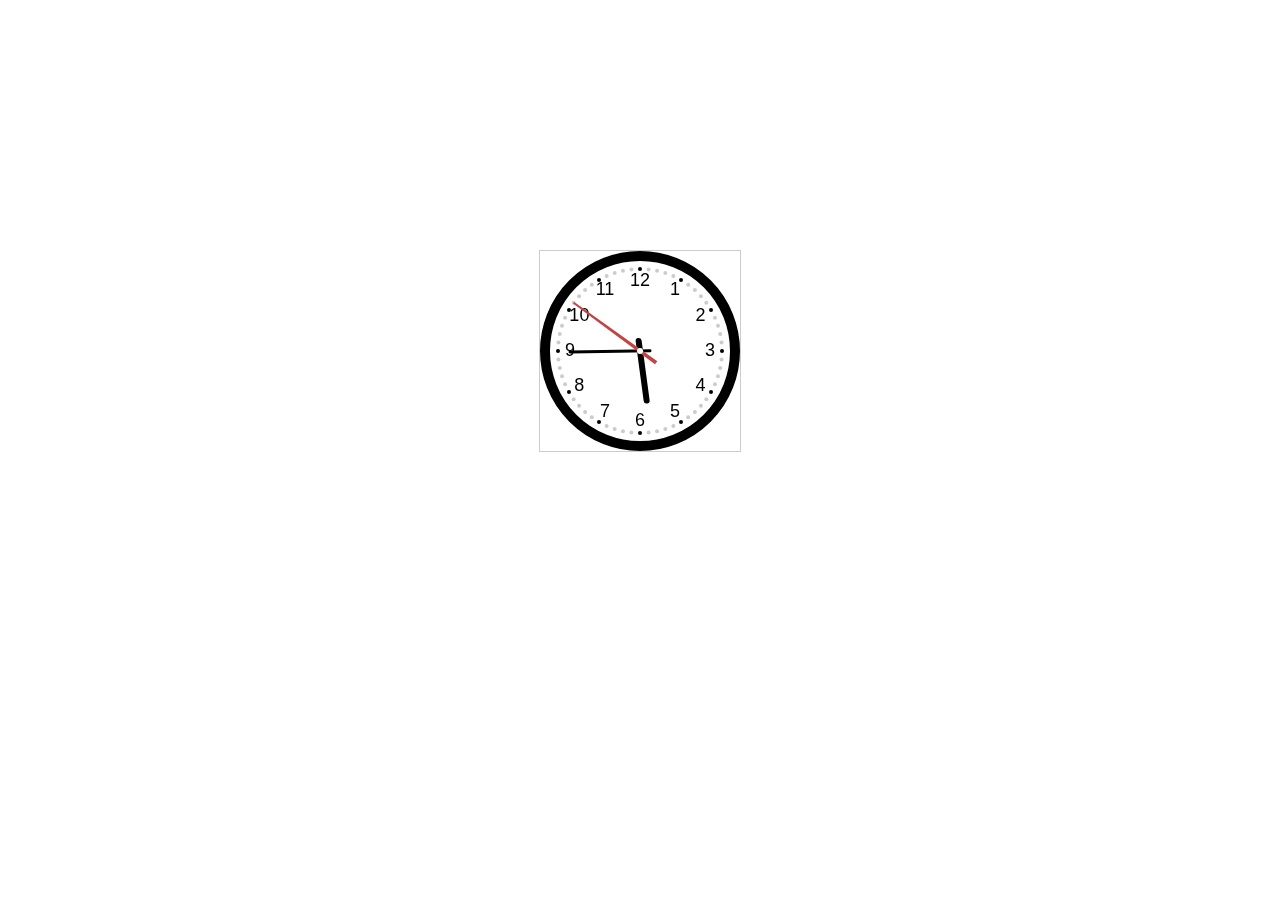
==== index.html @ bc721917 "A clock written on canvas in JavaScript" ====
<!DOCTYPE html>
<html>

  <head>
    <meta charset="utf-8">
    <meta http-equiv="X-UA-Compatible" content="IE=edge">
    <meta name="viewport" content="width=device-width, initial-scale=1">
    <meta name="description" content="A clock writen by canvas"/>
    <meta name="keywords" content="Canvas, Clock">
    <meta name="author" content="Torvalds">
    <title>Canvas Clock</title>
    <link rel="stylesheet" href="clock.css">
  </head>

  <body>
    <div>
      <canvas id="clock" height="200px" width="200px"></canvas>
    </div>

    <script type="text/javascript" src="clock.js"></script>
  </body>

</html>
---- clock.css ----
div {
  text-align: center;
  margin-top: 250px;
}

#clock {
  border: 1px solid #ccc;
}
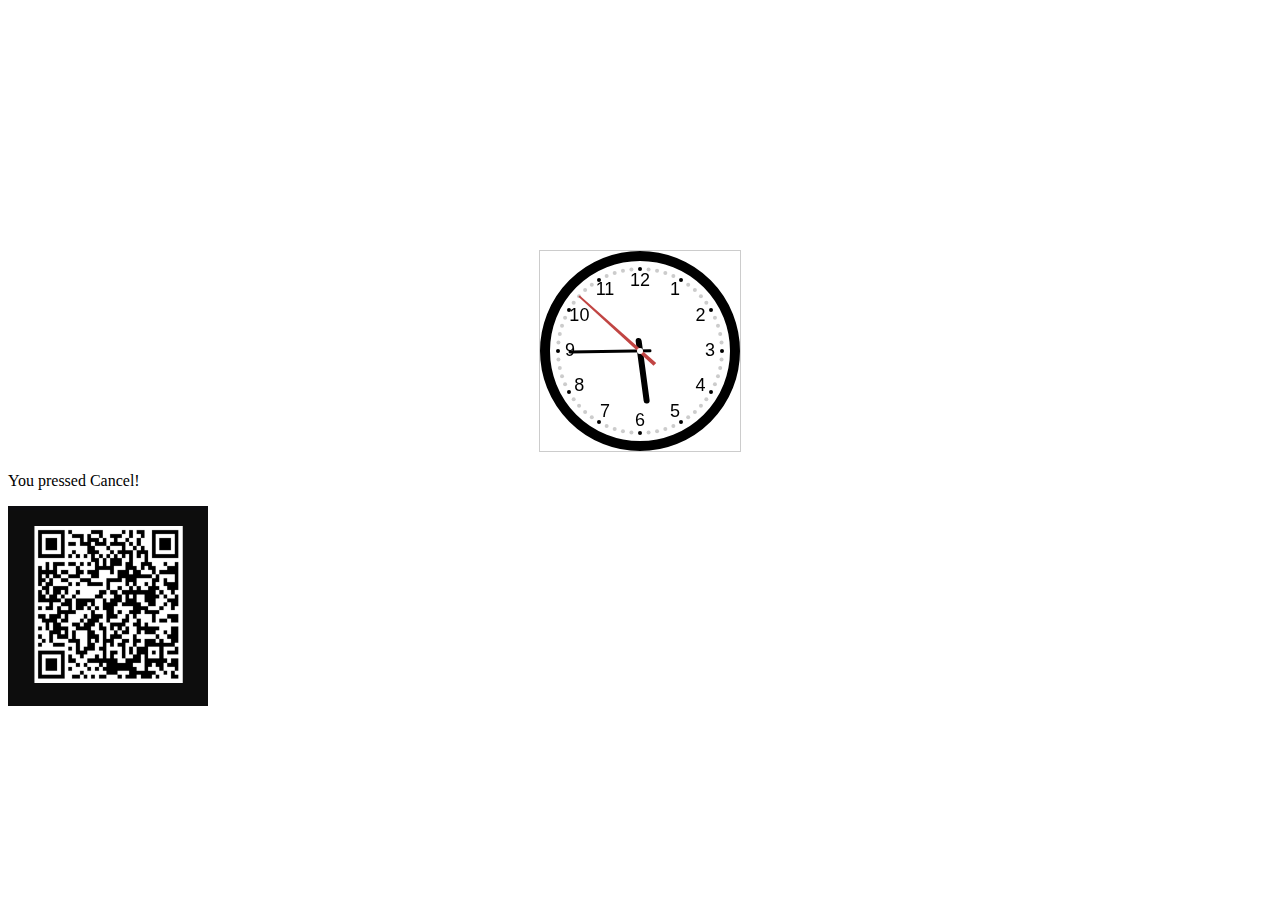
==== commit 859ea0cd: "window.onload" ====
--- a/index.html
+++ b/index.html
@@ -16,8 +16,50 @@
     <div>
       <canvas id="clock" height="200px" width="200px"></canvas>
     </div>
+    <p id="demo"></p>
+    <img src="images/WechatIMG396.png" alt="" id="image" height="200px" width="200px">
 
     <script type="text/javascript" src="clock.js"></script>
+
+<!--     <script type="text/javascript">
+      window.onload = function AlertDialog(){
+        // document.write("JS进阶篇");//输出
+        var r = confirm("关注JS高级篇");//弹出确认框
+        var txt;
+        if (r == true) {
+          txt = "You pressed OK!";
+        } else {
+          txt = "You pressed Cancel!";
+        }
+        document.getElementById("demo").innerHTML = txt;
+      }
+    </script> -->
+    <script type="text/javascript">
+      window.onload = function AlertDialog(){
+        // document.write("JS进阶篇");//输出
+        var txt;
+        if (confirm("关注JS高级篇")) {
+          txt = "You pressed OK!";
+        } else {
+          txt = "You pressed Cancel!";
+        }
+        document.getElementById("demo").innerHTML = txt;
+      };
+      // var img=new Image();
+      // img.onload=function() {
+      //   var iheight=img.height;
+      //   var iwidth=img.width;
+      //   alert(iwidth);
+      // };
+      // img.src="images/WechatIMG396.png";
+      var image=document.getElementById('image');
+      image.onload=function() {
+        var iheight=image.height;
+        var iwidth=image.width;
+        alert(iwidth);
+      };
+
+    </script>
   </body>
 
 </html>
